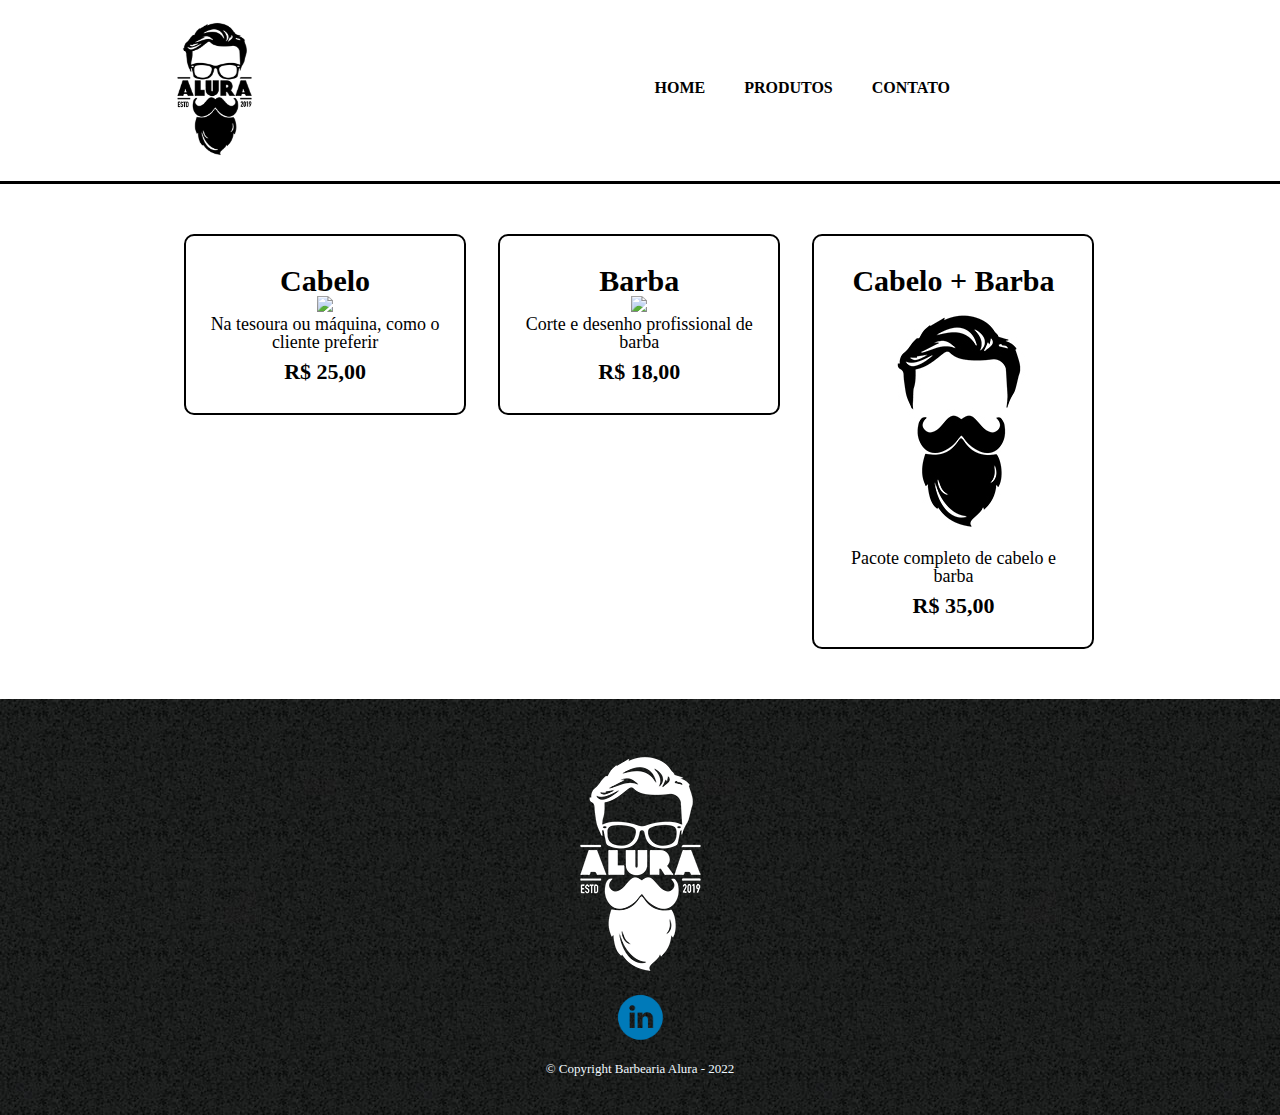
==== produtos.html @ 8aad0413 "Add files via upload" ====
<!DOCTYPE html>
<html lang="pt-br">
	<head>
		<meta charset="UTF-8">
        <meta http-equiv="X-UA-Compatible" content="IE=edge">
        <meta name="viewport" content="width=device-width">
		<title>Barbearia Alura</title>

		<link rel="stylesheet" href="reset.css">
		<link rel="stylesheet" href="style.css">
		<link rel="preconnect" href="https://fonts.googleapis.com">
		<link rel="preconnect" href="https://fonts.gstatic.com" crossorigin>
		<link href="https://fonts.googleapis.com/css2?family=Roboto:wght@100&display=swap" rel="stylesheet">
		<link href="https://fonts.googleapis.com/css2?family=Roboto:wght@100;400&display=swap" rel="stylesheet">
	</head>

	<body class="body_produtos">
        <header>
			<div class="caixa">
                <h1><img src="logo.png" id="img_titulo"></h1>
                <nav class="nav-botao">
                    <ul class="nav-botao-ul">
                        <li><a class="nav-botao-text" href="index.html">Home</a></li>
                        <li><a class="nav-botao-text" href="produtos.html">Produtos</a></li>
                        <li><a class="nav-botao-text" href="contato.html">Contato</a></li>
                    </ul>
                </nav>
			</div>
        </header>

        <main>
            <ul class="produtos">
                <li class="produtos_caixas">
                    <h2>Cabelo</h2>
                    <img class="img-produtos" src="cabelo.jpg"> 
                    <p class="produto-descricao">Na tesoura ou máquina, como o cliente preferir</p> 
                    <p class="produto-preco">R$ 25,00</p>        
                </li>
                <li class="produtos_caixas">
                    <h2>Barba</h2>
                    <img class="img-produtos" src="barba.jpg">
                    <p class="produto-descricao">Corte e desenho profissional de barba<p> 
                    <p class="produto-preco">R$ 18,00<p>   
                </li>
                <li class="produtos_caixas">
                    <h2>Cabelo + Barba</h2>
                    <img class="img-produtos" src="cabelo+barba.jpg">    
                    <p class="produto-descricao">Pacote completo de cabelo e barba<p> 
                    <p class="produto-preco">R$ 35,00<p>  
                </li>
            </ul>
        </main>

        <footer>
            <img src="logo-branco.png">
            <a href="https://www.linkedin.com/in/felipe-santos-bronze-05a080194"><img class="linkedin" src="linkedin.png"></a>
            <p class="copyright"> &copy; Copyright Barbearia Alura - 2022</p>
        </footer>
    </body>
</html>
---- style.css ----
/* CCS da NAV de todas as paginas */

header {
    padding: 20px 0;
    background: url("");
    border-bottom: 3px solid black;
}

.caixa {
    position: relative;
    width: 940px;
    margin: 0 auto;
}

nav{
    position: absolute;
    top: 60px;
    right: 150px;
}

nav li {
    display: inline;
    margin: 0 0 0 15px;
}

nav a {
    text-transform: uppercase;
    color: black;
    font-weight: bold; as nescessidades de
    font-size: 22px;
    text-decoration:none;
    border-radius: 50px;
    padding: 10px;
    background: white;
}

nav a:hover {
    background: #71ccf9;
}

#img_titulo {
    width: 90px;
    background: white;
    border-radius: 50px;
    margin: 0 auto;
}
/* CCS da pagina de home */

.sobre {
    position: relative;
    background: white;
}

.mapa {
    width: 960px;
    margin: 0 auto;
}

.text-div {
    width: 960px;
    margin: 0 auto;
}

.titulo_sobre {
    font-weight: bold;
    font-size: 30px;
    font-family: Cambria, Cochin, Georgia, Times, 'Times New Roman', serif;
    text-align: center;
    margin: 30px 0;
}

.text {
    font-size: 18px;
    font-family: 'Roboto', sans-serif;
    margin: 20px 0;
}

.Beneficios{
    padding: 3px;
    text-align: center;
    margin: 9px;
}

.Beneficios_lista {
    display: inline-block;
    font-family: 'Roboto', sans-serif;
    width: 30%;
    border: 2px solid #000000;
    border-radius: 70px;
}

.Beneficios_lista:hover {
    border-color: #ff0000;
    color: #0080c0;
    font-weight: bolder;
}

.text_b {
    font-size: 18px;
    font-family: 'Roboto', sans-serif;
    margin: 15px 0;
}

.img_esq{
    width: 150px;
    animation: girar_esq  5s linear alternate infinite;
}

.img_dir{
    width: 150px;
    animation: girar_dir  5s linear alternate infinite;
}

#text_marcados{
    font-style:italic;
    font-size: 18px;
    font-family: 'Roboto', sans-serif;
    font-weight: bold;
}

.iframe_home {
    text-align: center;
    padding: 2px;
}

#maps {
    border:black solid 2px;
    border-radius: 20px;
    box-shadow: 3px 3px 3px black;
}

.iframe_v {
    text-align: center;
    margin-top: 15px;
}

.youtube-video {
    border:black solid 20px;
    border-radius: 20px;
}

@keyframes girar_dir {
    0% {
        transform: rotate(0deg)
    }
    50% {
        transform: rotate(180deg);
    }
    100% {
        transform: rotate(360deg);
    }
  }

  @keyframes girar_esq {
    0% {
        transform: rotate(360deg)
    }
    50% {
        transform: rotate(180deg);
    }
    100% {
        transform: rotate(0deg);
    }
  }

 .banner-home {
    width: 100%;
 }

/* CCS da pagina de produtos */
.produtos_caixas {
    background: white;
}
.produtos {
    width: 940px;
    margin: 0 auto;
    padding: 50px 0;
}

.produtos_caixas{
    display: inline-block;
    text-align: center;
    width: 30%;
    vertical-align: top;
    margin:0 1.5%;
    padding: 30px 20px;
    box-sizing: border-box;
    border: 2px solid #000000;
    border-radius: 10px
}

.produtos h2{
    font-size: 30px;
    font-weight: bold;
}

.produto-descricao {
    font-size: 18px;
}

.produto-preco {
    font-size: 22px;
    font-weight: bold;
    margin-top: 10px;
}

.produtos li:hover {
    border-color:#C78C19;
    font-size: 40px;
}

.produtos li:active {
    border-color:#28c719
}

.produtos li:hover h2 {
    font-size: 34px;
}

/* CCS do rodapé de todas as paginas */
footer {
    text-align: center;
    background: url("bg.jpg");
    padding: 40px 0;
}

.copyright {
    color: aliceblue;
    font-size: 13px;
    margin: 20px 0 0;
}

/* CCS da pagina contatos */

.form-contato {
    width: 940px;
    margin: 0 auto;
    margin-top: 30px;
}

.label_entradas {
    display: block;
    font-size: 20px;
    margin: 0 0 10px;
    font-weight: bold;
    font-family: Cambria, Cochin, Georgia, Times, 'Times New Roman', serif;
    accent-color: #009d27;
}

.forms_entradas {
    border: 2px solid black;
    border-radius: 20px;
    width: 400px;
    font-weight: bolder;
    color: black;
    font-family:Cambria, Cochin, Georgia, Times, 'Times New Roman', serif;
    padding: 8px;
    display: block;
    margin: 0 0 20px;
}

#submeter {
    background:#71ccf9;
    font-size: 15px;
    color: black;
    font-weight: bolder;
    border: 2px solid #000000;
    border-radius: 20px;
    cursor: pointer;
    font-family: Cambria, Cochin, Georgia, Times, 'Times New Roman', serif;
    margin: 20px 0 0 10px;
    width: 400px;
    height: 40px;
    display: block;
    transition: 1s all;
}

.radio_contato {
    display: inline;
    font-size: 15px;
    margin: 0 0 10px;
    font-weight: bold;
    font-family: Cambria, Cochin, Georgia, Times, 'Times New Roman', serif;
}

#radio_title {
    font-weight: bold;
}

.imput_contato {
    margin: 0 0 0 20px;
    accent-color: #009d27;
}

#check_email {
    margin: 20px 0 20px 0;
}

#titulo_turn {
    margin: 20px 0 20px 0;
}

.select_turn {
    border: 1px solid #000000;
    font-weight: bold;
    border-radius: 50px;
}

#submeter:hover {
    background: #f1a65a;
    transform: scale(1.05);
}

.forms_entradas:focus { 
    background: #71ccf9; 
}

.table-horario {
    margin: 20px;
    width: 200px;
}
.table-horario-titulo {
    font-weight: bolder;
    font-size: 15px;
    background: #f1a65a;
}
.table-horario-celulas {
    border: 1px solid #000000;
    padding: 5px;
    align-items: center;
}

.table-horario:hover {
    transform: scale(1.02);
    border: #C78C19;
}

.linkedin {
    display: block;
    margin: 0 auto;
    width: 50px;
}

.radio-flex {
    display: flex;
    flex-direction: row;
}

/*Responsividade Mobile*/

@media screen and (max-width: 1000px) {
    .caixa,  .iframe_home, .text-div, .iframe_home, .Beneficios, .mapa, .youtube-video, #maps, .produtos, .form-contato, .youtube-video {
        width: auto;
    }   
    
    .youtube-video {
        width: 60%;
    }

    #maps {
        margin: 10px 20px;
        width: 60%;
    }

    #img_titulo {
        margin-left: 10px;
        width: 50px;
    }
    

    .nav-botao-text {
        font-size: 13px;
        padding: 7px;
        border: #000000 2px solid;
    }

    .nav-botao {
        top: 34px;
        right: 8%;
    }

    .text {
        margin: 10px;
    }

    nav li {
        margin: 0 0 0 6px;
    }

    .img_dir {
        width:  60px;
        display: block;
        position: relative;
        align-items: center;
    }

    .img_esq {
        width:  60px;
        display: block;
        position: relative;
        
    }

    .Beneficios_lista {
        width: auto;
        display: inline-block;
        margin: 20px;
        border: 0px;
    }

    .Beneficios_div {
        display: flex;
        align-items: center;
        padding: 10px;
        justify-content: center
    }

    .text_b {
        font-size: 15px;
        border: #000000 1px solid;
        border-radius: 20px;
        padding: 12px;
    }
    
    .produtos {
        display: flex;
        align-items: center;
        flex-direction: column;
    }
    .produtos_caixas {
        margin-bottom: 50px;
        width: 75%;
        display: flex;
        flex-direction: column;
    }

    .forms_entradas {
        width: 80%;
        font-size: 25px;
    }

    #submeter {
        width: 80%;
    }

    .form-contato {
        margin: 15px;
    }

    .label_entradas {
        display: block;
    }

    .form-metodo-tx {
        display: flex;
        flex-direction: column;
    }

    .form-metodo-bt {
        display: flex;
        flex-direction: column;
    }

    .radio-flex {
        display: flex;
        flex-direction: column;
    }

    .radio-flex-ex {
        margin: 6px 0;
    }
}

@media screen and (max-width: 340px) {
    .caixa,  .iframe_home, .text-div, .iframe_home, .Beneficios, .mapa, .youtube-video, .produtos, .form-contato {
        width: auto;
    }  

    #img_titulo {
        margin-left: 10px;
        width: 50px;
    }

    .nav-botao-text {
        font-size: 9px;
        padding: 4px;
        border: #000000 2px solid;
    }

    .nav-botao {
        top: 34px;
        right: 30px;
    }

    .text {
        margin: 10px;
    }

    nav li {
        margin: 0 0 0 6px;
    }

    .titulo_sobre {
        margin: 30px 10px;
    }

    .img_dir {
        width:  10px;
        display: block;
        position: relative;
        align-items: center;
    }

    .img_esq {
        width:  10px;
        display: block;
        position: relative; 
    }

    .forms_entradas {
        font-size: 12px;
    }

}
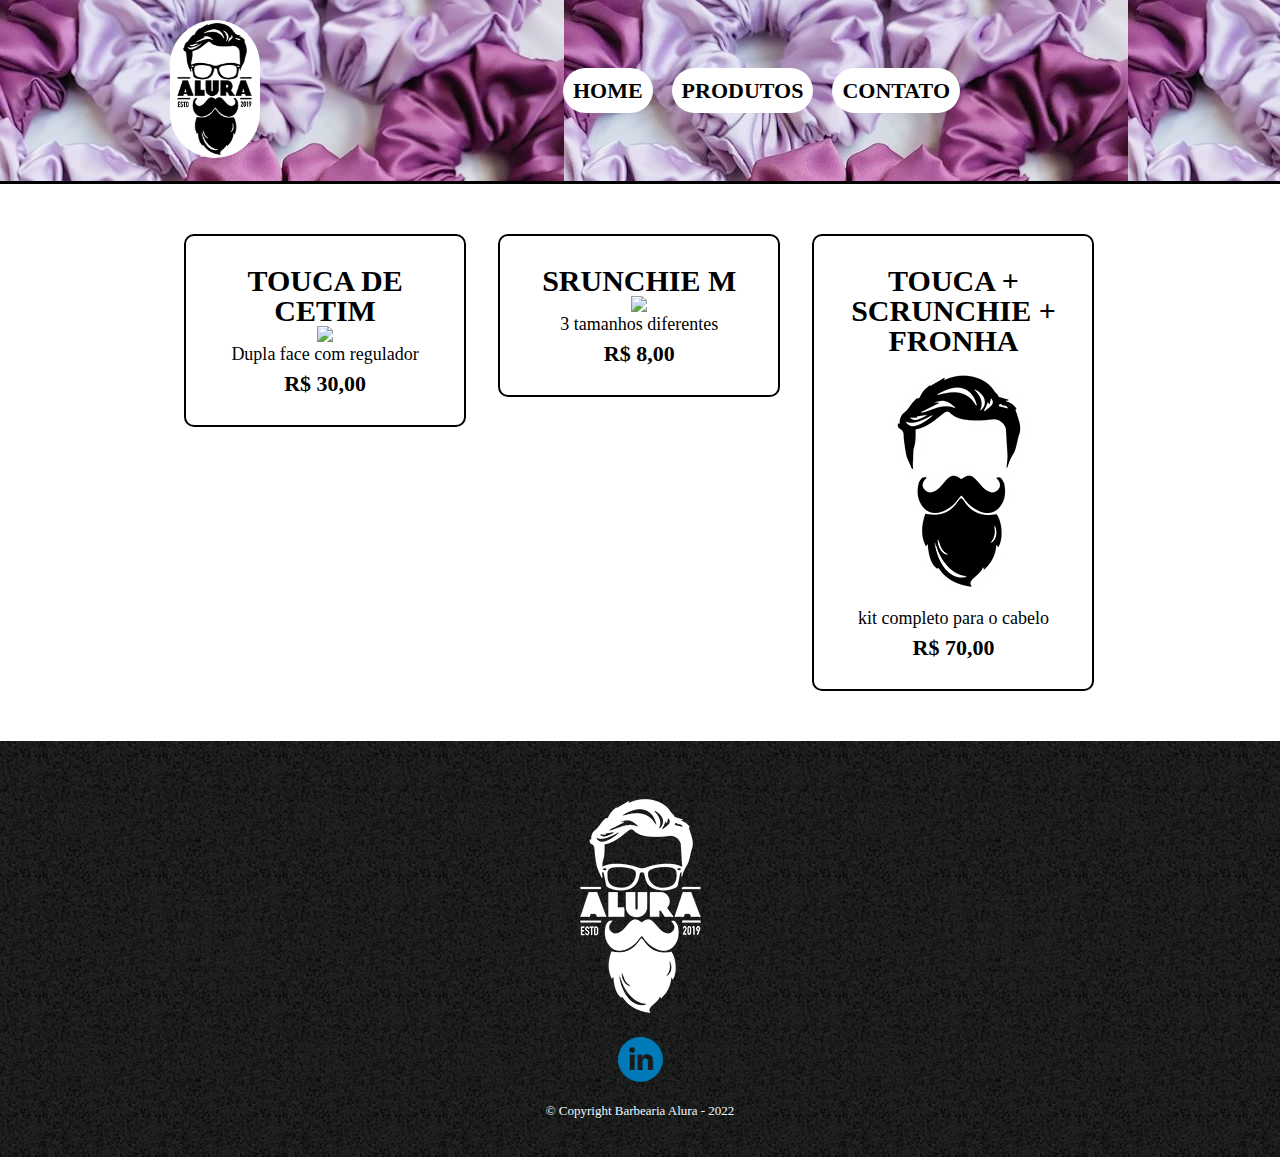
==== commit 76571c25: "Add files via upload" ====
--- a/produtos.html
+++ b/produtos.html
@@ -31,22 +31,22 @@
         <main>
             <ul class="produtos">
                 <li class="produtos_caixas">
-                    <h2>Cabelo</h2>
-                    <img class="img-produtos" src="cabelo.jpg"> 
-                    <p class="produto-descricao">Na tesoura ou máquina, como o cliente preferir</p> 
-                    <p class="produto-preco">R$ 25,00</p>        
+                    <h2>TOUCA DE CETIM</h2>
+                    <img class="img-produtos" src="touca.jpg"> 
+                    <p class="produto-descricao">Dupla face com regulador</p> 
+                    <p class="produto-preco">R$ 30,00</p>        
                 </li>
                 <li class="produtos_caixas">
-                    <h2>Barba</h2>
+                    <h2>SRUNCHIE M</h2>
                     <img class="img-produtos" src="barba.jpg">
-                    <p class="produto-descricao">Corte e desenho profissional de barba<p> 
-                    <p class="produto-preco">R$ 18,00<p>   
+                    <p class="produto-descricao">3 tamanhos diferentes<p> 
+                    <p class="produto-preco">R$ 8,00<p>   
                 </li>
                 <li class="produtos_caixas">
-                    <h2>Cabelo + Barba</h2>
+                    <h2>TOUCA  + SCRUNCHIE + FRONHA</h2>
                     <img class="img-produtos" src="cabelo+barba.jpg">    
-                    <p class="produto-descricao">Pacote completo de cabelo e barba<p> 
-                    <p class="produto-preco">R$ 35,00<p>  
+                    <p class="produto-descricao">kit completo para o cabelo<p> 
+                    <p class="produto-preco">R$ 70,00<p>  
                 </li>
             </ul>
         </main>
--- a/style.css
+++ b/style.css
@@ -2,7 +2,7 @@
 
 header {
     padding: 20px 0;
-    background: url("");
+    background: url("imagem10.jpg");
     border-bottom: 3px solid black;
 }
 
@@ -26,7 +26,7 @@
 nav a {
     text-transform: uppercase;
     color: black;
-    font-weight: bold; as nescessidades de
+    font-weight: bold; 
     font-size: 22px;
     text-decoration:none;
     border-radius: 50px;
